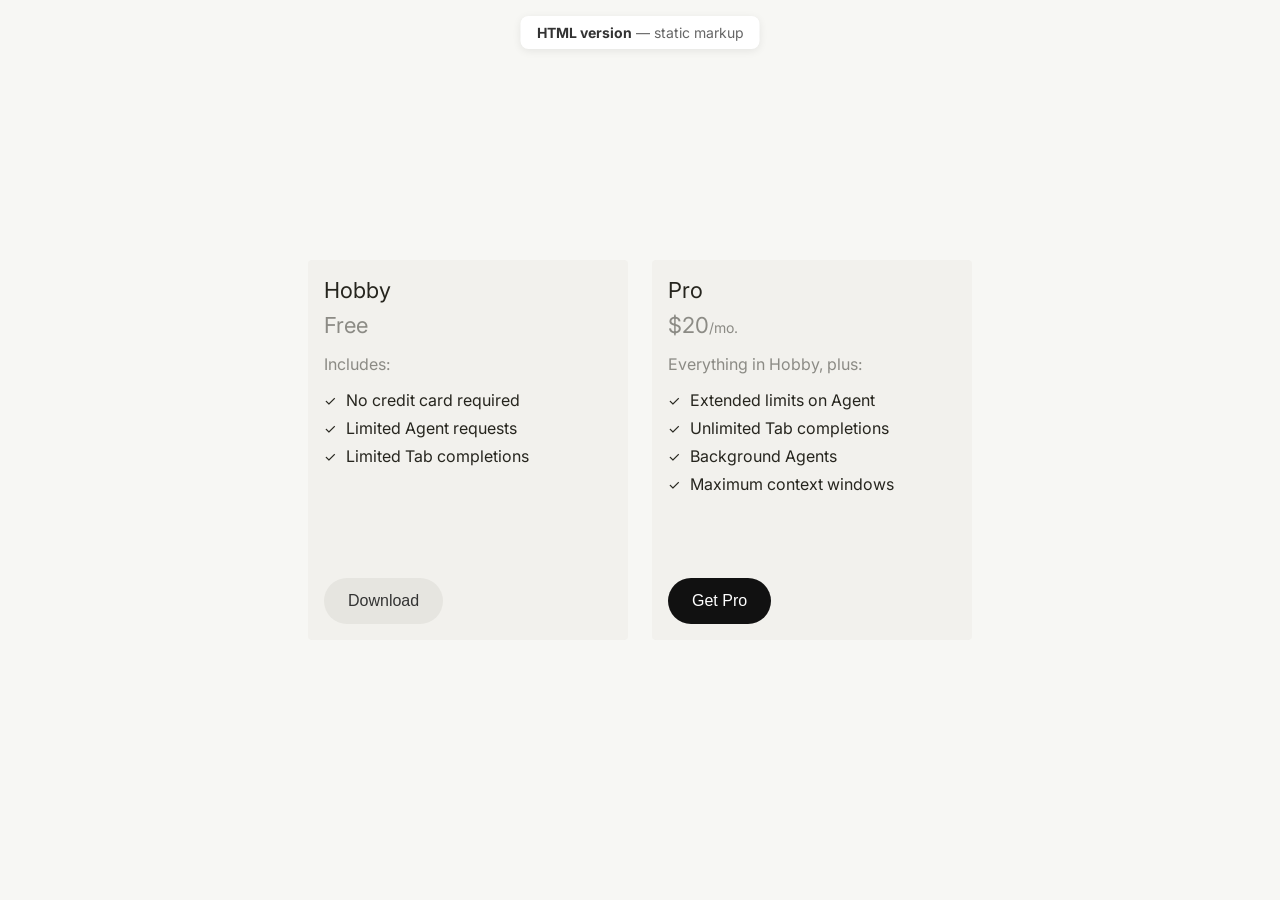
==== index.html @ eef81205 "Initial commit" ====
<!DOCTYPE html>
<html lang="en">
<head>
    <meta charset="UTF-8">
    <meta name="viewport" content="width=device-width, initial-scale=1.0">
    <title>Pricing Plans — HTML version</title>
    <link rel="preconnect" href="https://fonts.googleapis.com">
    <link rel="preconnect" href="https://fonts.gstatic.com" crossorigin>
    <link href="https://fonts.googleapis.com/css2?family=Inter:wght@400;500;600;700&display=swap" rel="stylesheet">
    <link rel="stylesheet" href="styles.css">
</head>
<body>
    <p class="page-label"><strong>HTML version</strong> — static markup</p>
    <div class="cards-container">
        <div class="card">
            <div class="card-top">
                <h3 class="card-title">Hobby</h3>
                <p class="card-price">
                    <span class="card-price-amount">Free</span>
                </p>
                <div class="card-content">
                    <p class="includes-text">Includes:</p>
                    <ul class="features-list">
                        <li>
                            <span class="checkmark">✓</span>
                            No credit card required
                        </li>
                        <li>
                            <span class="checkmark">✓</span>
                            Limited Agent requests
                        </li>
                        <li>
                            <span class="checkmark">✓</span>
                            Limited Tab completions
                        </li>
                    </ul>
                </div>
            </div>
            <button class="download-button secondary">Download</button>
        </div>
        <div class="card">
            <div class="card-top">
                <h3 class="card-title">Pro</h3>
                <p class="card-price">
                    <span class="card-price-amount">$20</span>
                    <span class="card-price-period">/mo.</span>
                </p>
                <div class="card-content">
                    <p class="includes-text">Everything in Hobby, plus:</p>
                    <ul class="features-list">
                        <li>
                            <span class="checkmark">✓</span>
                            Extended limits on Agent
                        </li>
                        <li>
                            <span class="checkmark">✓</span>
                            Unlimited Tab completions
                        </li>
                        <li>
                            <span class="checkmark">✓</span>
                            Background Agents
                        </li>
                        <li>
                            <span class="checkmark">✓</span>
                            Maximum context windows
                        </li>
                    </ul>
                </div>
            </div>
            <button class="download-button primary">Get Pro</button>
        </div>
    </div>
</body>
</html>
---- styles.css ----
* {
    margin: 0;
    padding: 0;
    box-sizing: border-box;
}

body {
    font-family: 'Inter', -apple-system, BlinkMacSystemFont, 'Segoe UI', Roboto, sans-serif;
    background-color: #f7f7f4;
    display: flex;
    justify-content: center;
    align-items: center;
    min-height: 100vh;
    padding: 20px;
}

.cards-container {
    display: flex;
    flex-direction: row;
    gap: 24px;
    flex-wrap: nowrap;
    justify-content: center;
    align-items: flex-start;
}

.card {
    display: flex;
    flex-direction: column;
    min-height: 380px;
    background-color: #f2f1ed;
    border-radius: 4px;
    padding: 16px;
    width: 320px;
    flex-shrink: 0;
}

.card-top {
    display: flex;
    flex-direction: column;
}

.card-title {
    font-size: 22px;
    line-height: 28px;
    font-weight: 400;
    color: #26251e;
    margin-bottom: 8px;
}

.card-price {
    font-size: 20px;
    color: rgba(38, 37, 30, 0.5);
    display: inline-flex;
    align-items: baseline;
}

.card-price-amount {
    font-size: 22px;
    font-weight: 400;
    color: rgba(38, 37, 30, 0.5);
}

.card-price-period {
    font-size: 14px;
    color: rgba(38, 37, 30, 0.5);
}

.card-content {
    margin-bottom: 32px;
}

.includes-text {
    font-size: 16px;
    color: rgba(38, 37, 30, 0.5);
    margin: 16px 0px;
}

.features-list {
    list-style: none;
    padding: 0;
}

.features-list li {
    display: flex;
    align-items: center;
    margin-bottom: 8px;
    font-size: 16px;
    color: #26251e;
}

.checkmark {
    color: #26251e;
    font-size: 14px;
    margin-right: 10px;
    font-weight: 400;
}

.download-button {
    margin-top: auto;
    width: fit-content;
    background-color: #e6e5e0;
    border: none;
    border-radius: 999px;
    padding: 14px 24px;
    font-size: 16px;
    font-weight: 500;
    color: #333;
    cursor: pointer;
    transition: background-color 0.2s ease;
}

.download-button:hover {
    background-color: #D8D6CE;
}

.download-button:active {
    background-color: #D8D6CE;
}

.download-button.primary {
    background-color: #111;
    color: #fff;
}

.download-button.primary:hover {
    background-color: #333;
}

.download-button.primary:active {
    background-color: #333;
}

.page-label {
    position: fixed;
    top: 16px;
    left: 50%;
    transform: translateX(-50%);
    font-size: 14px;
    color: #666;
    background: #fff;
    padding: 8px 16px;
    border-radius: 8px;
    box-shadow: 0 2px 8px rgba(0,0,0,0.08);
}

.page-label strong {
    color: #333;
}
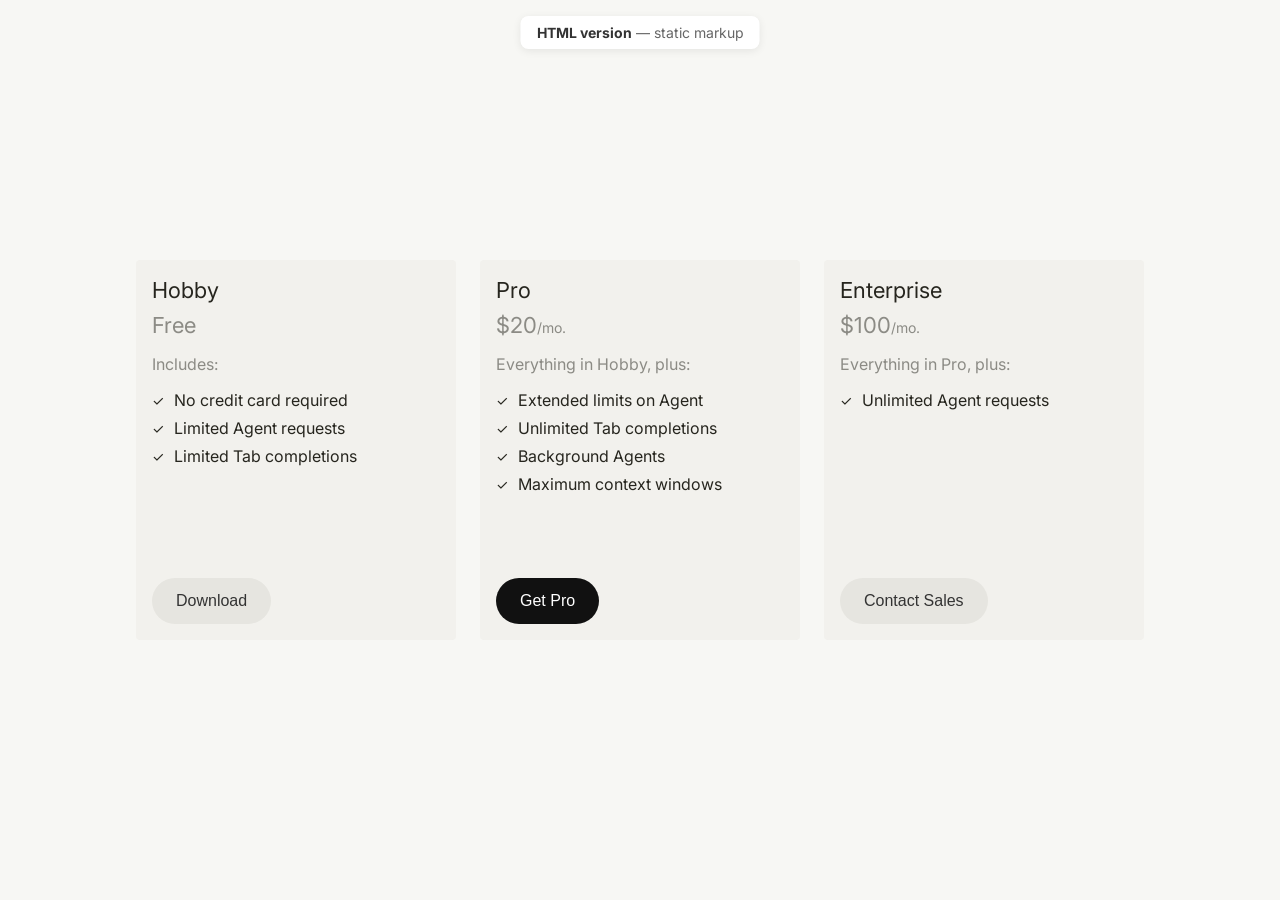
==== commit ce616be4: "Adding comments and a new card" ====
--- a/index.html
+++ b/index.html
@@ -1,25 +1,43 @@
 <!DOCTYPE html>
 <html lang="en">
 <head>
+    <!-- Document setup -->
     <meta charset="UTF-8">
     <meta name="viewport" content="width=device-width, initial-scale=1.0">
     <title>Pricing Plans — HTML version</title>
+
+    <!-- Fonts: Inter (weights 400–700) loaded from Google Fonts -->
     <link rel="preconnect" href="https://fonts.googleapis.com">
     <link rel="preconnect" href="https://fonts.gstatic.com" crossorigin>
     <link href="https://fonts.googleapis.com/css2?family=Inter:wght@400;500;600;700&display=swap" rel="stylesheet">
+
+    <!-- Global styles for this page (layout, cards, buttons) -->
     <link rel="stylesheet" href="styles.css">
 </head>
 <body>
+
+    <!-- Page label: fixed badge at top (see .page-label in styles.css) -->
     <p class="page-label"><strong>HTML version</strong> — static markup</p>
+
+    <!-- Cards row: horizontal group of pricing cards (flex container) -->
     <div class="cards-container">
+
+        <!-- ——— Card 1: Hobby plan ——— -->
         <div class="card">
+
+            <!-- Top block: title, price, and feature list -->
             <div class="card-top">
                 <h3 class="card-title">Hobby</h3>
+
+                <!-- Price: amount only (no period for free tier) -->
                 <p class="card-price">
                     <span class="card-price-amount">Free</span>
                 </p>
+
                 <div class="card-content">
                     <p class="includes-text">Includes:</p>
+
+                    <!-- Feature list: checkmark + text per row -->
                     <ul class="features-list">
                         <li>
                             <span class="checkmark">✓</span>
@@ -36,15 +54,22 @@
                     </ul>
                 </div>
             </div>
+
+            <!-- CTA: secondary style (light pill button) -->
             <button class="download-button secondary">Download</button>
         </div>
+
+        <!-- ——— Card 2: Pro plan (same structure as Hobby) ——— -->
         <div class="card">
             <div class="card-top">
                 <h3 class="card-title">Pro</h3>
+
+                <!-- Price: amount + period on one line -->
                 <p class="card-price">
                     <span class="card-price-amount">$20</span>
                     <span class="card-price-period">/mo.</span>
                 </p>
+
                 <div class="card-content">
                     <p class="includes-text">Everything in Hobby, plus:</p>
                     <ul class="features-list">
@@ -67,8 +92,36 @@
                     </ul>
                 </div>
             </div>
+
+            <!-- CTA: primary style (dark filled button) -->
             <button class="download-button primary">Get Pro</button>
         </div>
+
+        <!-- ——— Card 3: Enterprise plan (copy Card 2 block to add more plans) ——— -->
+        <div class="card">
+            <div class="card-top">
+                <h3 class="card-title">Enterprise</h3>
+
+                <p class="card-price">
+                    <span class="card-price-amount">$100</span>
+                    <span class="card-price-period">/mo.</span>
+                </p>
+
+                <div class="card-content">
+                    <p class="includes-text">Everything in Pro, plus:</p>
+                    <ul class="features-list">
+                        <li>
+                            <span class="checkmark">✓</span>
+                            Unlimited Agent requests
+                        </li>
+                    </ul>
+                </div>
+            </div>
+
+            <!-- CTA: secondary style (same as Hobby / Download) -->
+            <button class="download-button secondary">Contact Sales</button>
+        </div>
+
     </div>
 </body>
 </html>
--- a/styles.css
+++ b/styles.css
@@ -1,37 +1,56 @@
+/* ==========================================================================
+   Reset — consistent sizing across browsers
+   ========================================================================== */
+
 * {
     margin: 0;
     padding: 0;
-    box-sizing: border-box;
+    box-sizing: border-box; /* Padding and border count inside element width */
 }
+
+
+/* ==========================================================================
+   Page — full-viewport canvas, centered content
+   ========================================================================== */
 
 body {
     font-family: 'Inter', -apple-system, BlinkMacSystemFont, 'Segoe UI', Roboto, sans-serif;
-    background-color: #f7f7f4;
+    background-color: #f7f7f4; /* Page background */
     display: flex;
-    justify-content: center;
-    align-items: center;
-    min-height: 100vh;
-    padding: 20px;
+    justify-content: center;   /* Center cards horizontally */
+    align-items: center;       /* Center cards vertically */
+    min-height: 100vh;         /* At least full screen height */
+    padding: 20px;             /* Breathing room on small screens */
 }
+
+
+/* ==========================================================================
+   Cards row — side-by-side pricing cards
+   ========================================================================== */
 
 .cards-container {
     display: flex;
     flex-direction: row;
-    gap: 24px;
-    flex-wrap: nowrap;
+    gap: 24px;                 /* Space between cards */
+    flex-wrap: nowrap;         /* Keep cards on one row */
     justify-content: center;
-    align-items: flex-start;
+    align-items: flex-start;   /* Align card tops */
 }
+
+
+/* ==========================================================================
+   Card — single pricing plan panel
+   ========================================================================== */
 
 .card {
     display: flex;
-    flex-direction: column;
-    min-height: 380px;
-    background-color: #f2f1ed;
+    flex-direction: column;    /* Stack content top → bottom */
+    min-height: 380px;         /* Equal card height */
+    background-color: #f2f1ed; /* Card surface */
     border-radius: 4px;
-    padding: 16px;
-    width: 320px;
-    flex-shrink: 0;
+    padding: 16px;             /* Inner padding */
+    width: 320px;              /* Fixed card width */
+    flex-shrink: 0;            /* Don't shrink when row is tight */
 }
 
 .card-top {
@@ -39,19 +58,24 @@
     flex-direction: column;
 }
 
+
+/* ==========================================================================
+   Typography — plan name and price
+   ========================================================================== */
+
 .card-title {
     font-size: 22px;
     line-height: 28px;
     font-weight: 400;
-    color: #26251e;
+    color: #26251e;            /* Primary text */
     margin-bottom: 8px;
 }
 
 .card-price {
     font-size: 20px;
-    color: rgba(38, 37, 30, 0.5);
+    color: rgba(38, 37, 30, 0.5); /* Muted price row */
     display: inline-flex;
-    align-items: baseline;
+    align-items: baseline;     /* Align amount and “/mo.” on baseline */
 }
 
 .card-price-amount {
@@ -61,29 +85,34 @@
 }
 
 .card-price-period {
-    font-size: 14px;
+    font-size: 14px;           /* Smaller than amount */
     color: rgba(38, 37, 30, 0.5);
 }
 
+
+/* ==========================================================================
+   Features — list label, rows, checkmark
+   ========================================================================== */
+
 .card-content {
-    margin-bottom: 32px;
+    margin-bottom: 32px;       /* Space above the button */
 }
 
 .includes-text {
     font-size: 16px;
-    color: rgba(38, 37, 30, 0.5);
+    color: rgba(38, 37, 30, 0.5); /* Section label (“Includes:”, etc.) */
     margin: 16px 0px;
 }
 
 .features-list {
-    list-style: none;
+    list-style: none;          /* Remove default bullets */
     padding: 0;
 }
 
 .features-list li {
     display: flex;
-    align-items: center;
-    margin-bottom: 8px;
+    align-items: center;       /* Vertically center checkmark + text */
+    margin-bottom: 8px;        /* Space between feature rows */
     font-size: 16px;
     color: #26251e;
 }
@@ -91,16 +120,21 @@
 .checkmark {
     color: #26251e;
     font-size: 14px;
-    margin-right: 10px;
+    margin-right: 10px;        /* Gap before feature text */
     font-weight: 400;
 }
 
+
+/* ==========================================================================
+   Buttons — pill CTAs (secondary + primary variants)
+   ========================================================================== */
+
 .download-button {
-    margin-top: auto;
+    margin-top: auto;          /* Push button to bottom of card */
     width: fit-content;
-    background-color: #e6e5e0;
+    background-color: #e6e5e0; /* Secondary (default) fill */
     border: none;
-    border-radius: 999px;
+    border-radius: 999px;      /* Full pill shape */
     padding: 14px 24px;
     font-size: 16px;
     font-weight: 500;
@@ -117,6 +151,7 @@
     background-color: #D8D6CE;
 }
 
+/* Primary variant: dark button (add class "primary" on the element) */
 .download-button.primary {
     background-color: #111;
     color: #fff;
@@ -130,11 +165,16 @@
     background-color: #333;
 }
 
+
+/* ==========================================================================
+   Page label — fixed badge (dev/demo only)
+   ========================================================================== */
+
 .page-label {
     position: fixed;
     top: 16px;
     left: 50%;
-    transform: translateX(-50%);
+    transform: translateX(-50%); /* Center horizontally */
     font-size: 14px;
     color: #666;
     background: #fff;
